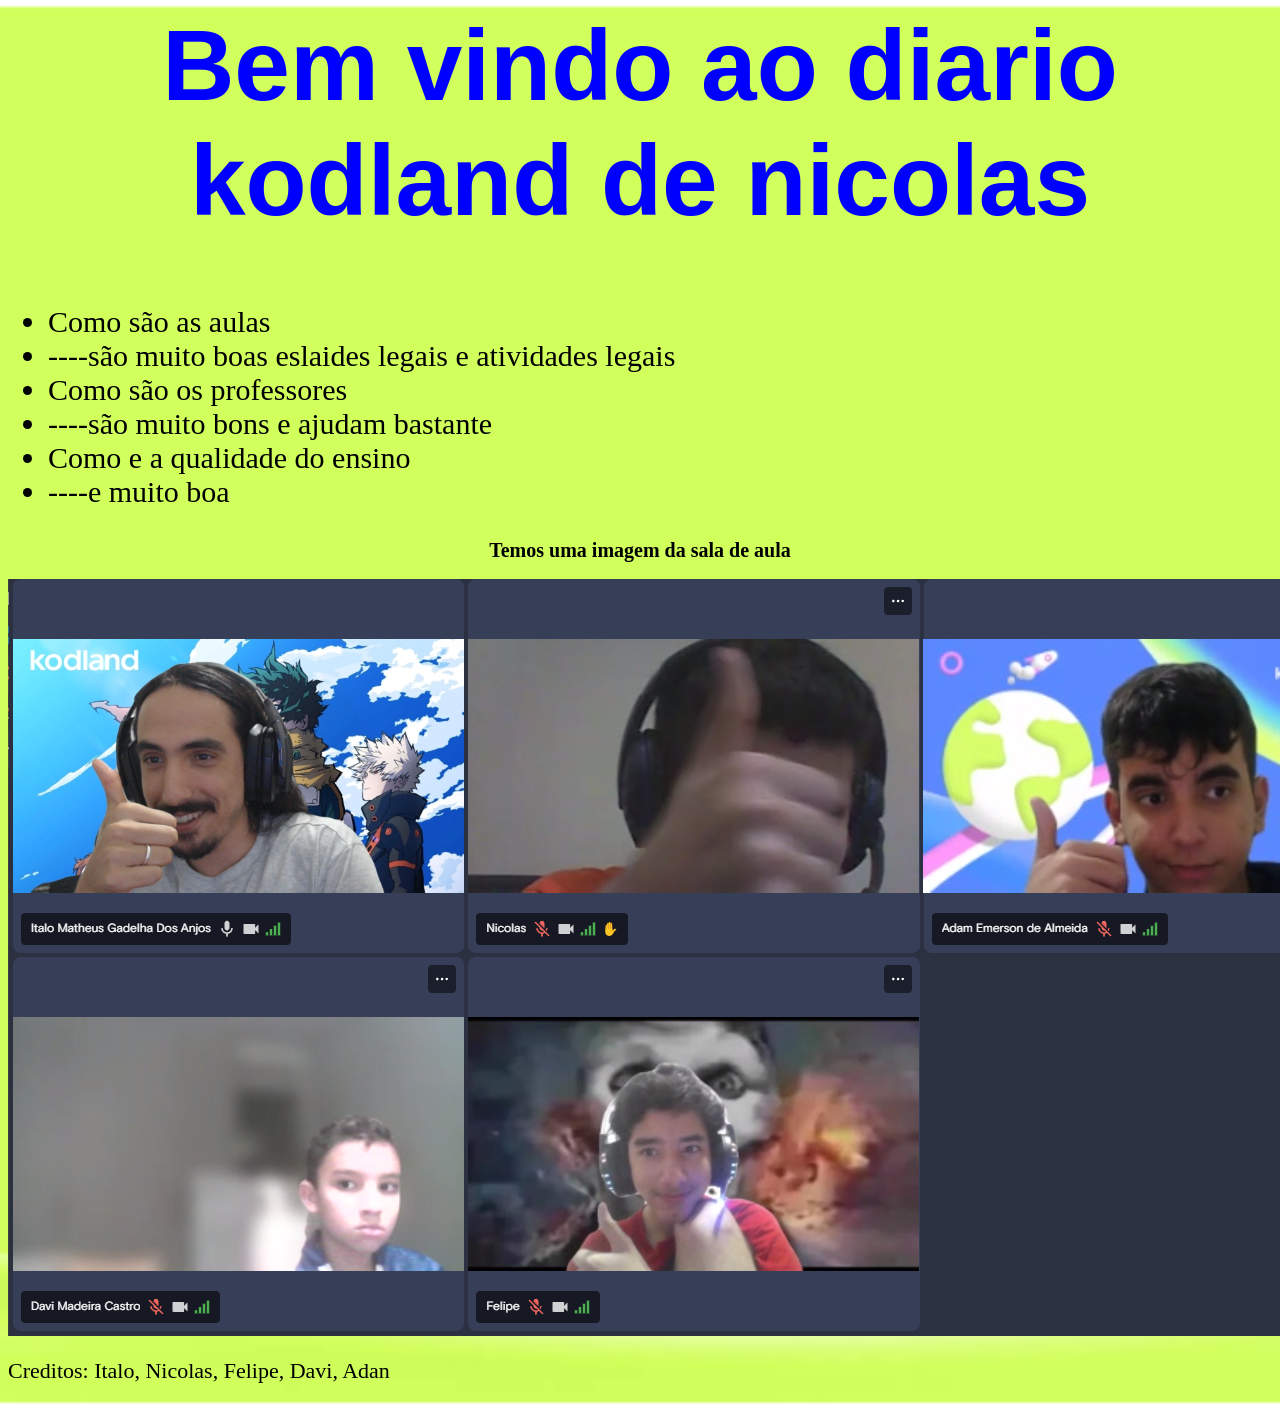
==== [M2;A1] Site/index.html @ f5f9454a "15/08/2026 | 21:20" ====
<html>
<head>
    <title>Diario site</title>
    <link rel="stylesheet" href="style.css"
</head>

<body>
    <h1>Bem vindo ao diario kodland de nicolas</h1>
    <ul>
        <li>Como são as aulas</li>
        <li>----são muito boas eslaides legais e atividades legais</li>
        <li>Como são os professores</li>
        <li>----são muito bons e ajudam bastante</li>
        <li>Como e a qualidade do ensino</li>
        <li>----e muito boa</li>
    </ul>
    <h2>Temos uma imagem da sala de aula</h2>
    <img src="oi.png" alt="esta e uma image">
    <p>Creditos: Italo, Nicolas, Felipe, Davi, Adan</p>
</body>
</html>
---- [M2;A1] Site/style.css ----
h1 {
    color :blue;
    font-size: 100px;
    font-family: Impact, Haettenschweiler, 'Arial Narrow Bold', sans-serif;
    text-align: center;
}
h2 {
    color :black;
    font-size: 20px;
    text-align: center;
}

p {
    color :black;
    font-size: 22px;
    font-family: Georgia, 'Times New Roman', Times, serif;
}

ul {
    color :black;
    font-size: 30px;
}

title {
    color :black;
}

body {
    background-color: rgb(130, 130, 252);
    background-image: url('background-kodland.png');
    background-size: cover;
    background-repeat: no-repeat;
    background-position: center;
}
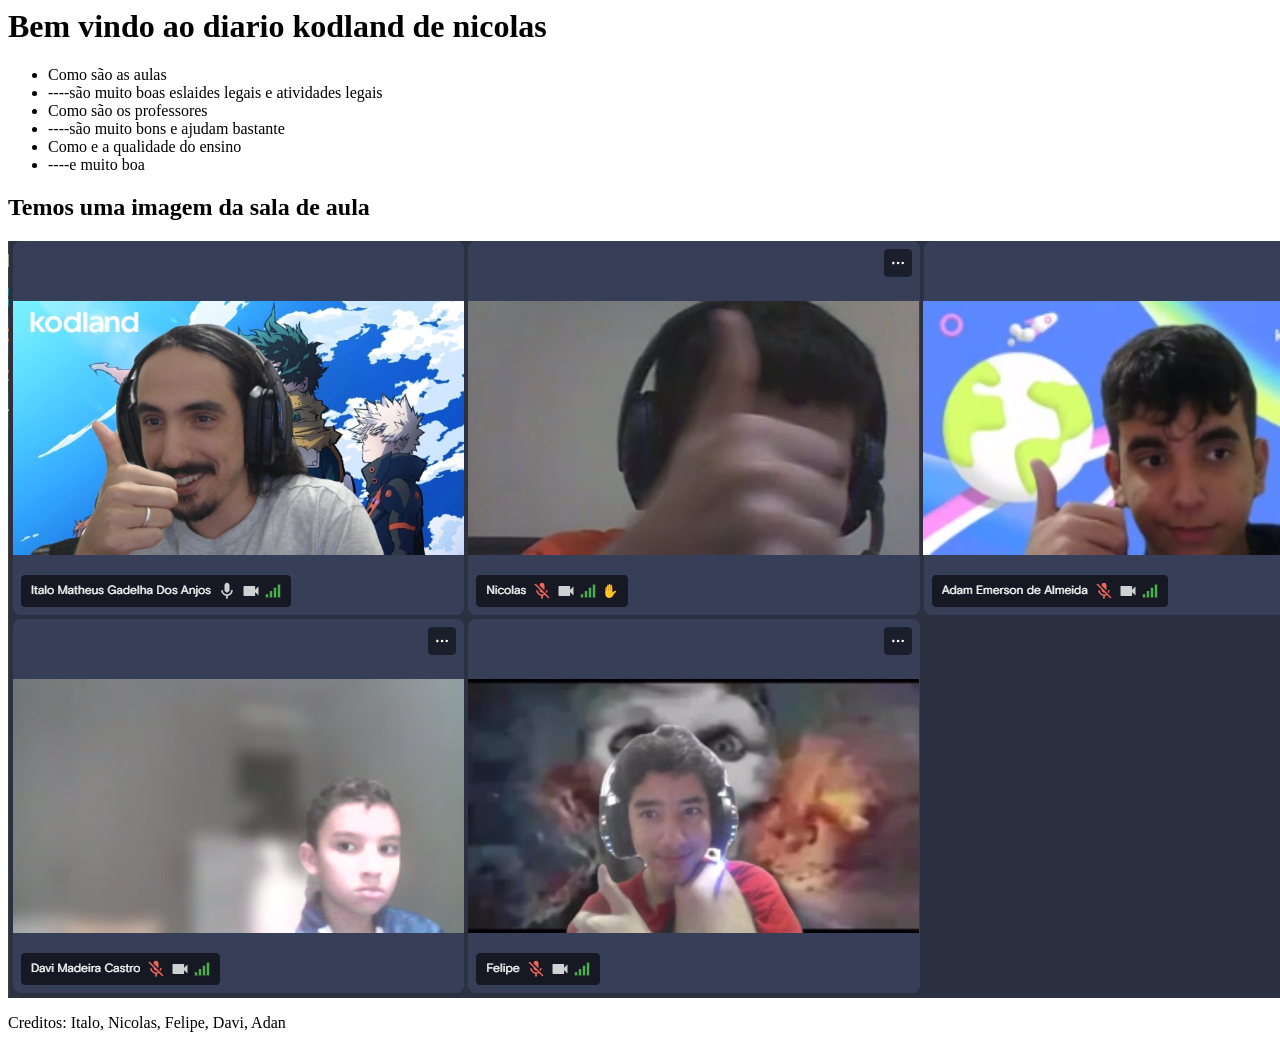
==== commit 1c7a792b: "21/08/2026 | 21:43" ====
--- a/[M2;A1] Site/index.html
+++ b/[M2;A1] Site/index.html
@@ -1,7 +1,7 @@
 <html>
 <head>
     <title>Diario site</title>
-    <link rel="stylesheet" href="style.css"
+    <link rel="stylesheet" href="">
 </head>
 
 <body>
